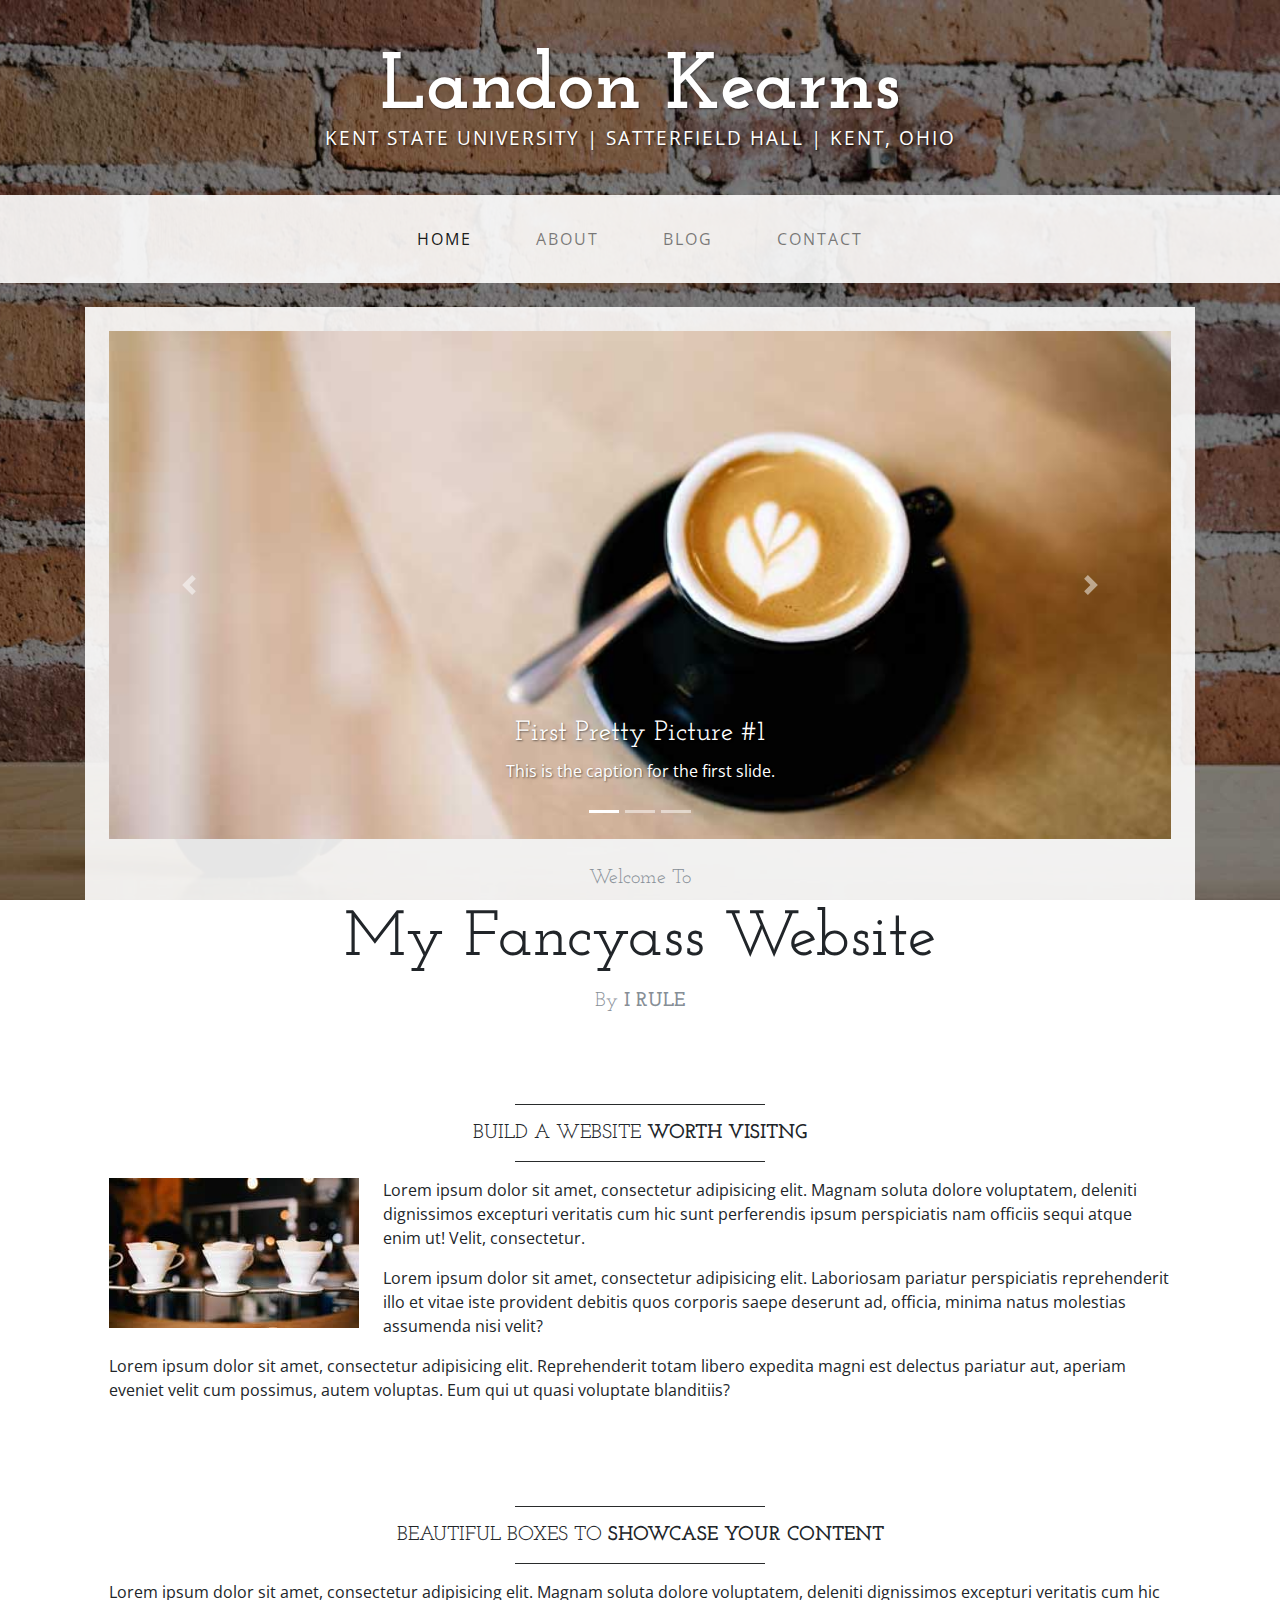
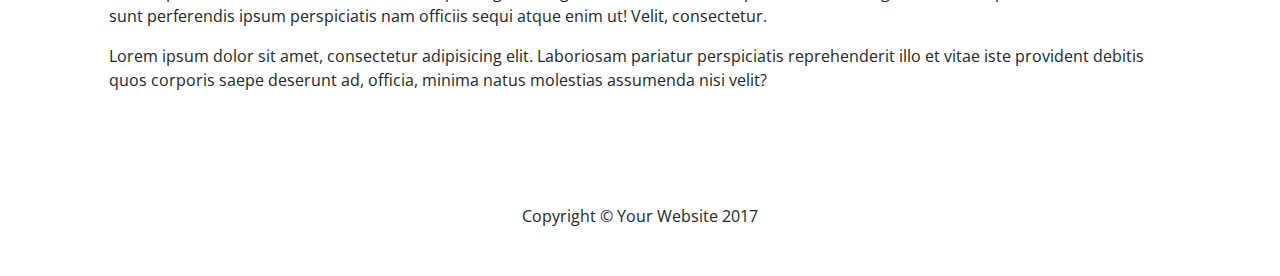
==== index_old.html @ a38dca8f "Rename index.html to index_old.html" ====
<!DOCTYPE html>
<html lang="en">

  <head>

    <meta charset="utf-8">
    <meta name="viewport" content="width=device-width, initial-scale=1, shrink-to-fit=no">
    <meta name="description" content="">
    <meta name="author" content="">

    <title>Business Casual - Start Bootstrap Theme</title>

    <!-- Bootstrap core CSS -->
    <link href="vendor/bootstrap/css/bootstrap.min.css" rel="stylesheet">

    <!-- Custom fonts for this template -->
    <link href="https://fonts.googleapis.com/css?family=Open+Sans:300italic,400italic,600italic,700italic,800italic,400,300,600,700,800" rel="stylesheet" type="text/css">
    <link href="https://fonts.googleapis.com/css?family=Josefin+Slab:100,300,400,600,700,100italic,300italic,400italic,600italic,700italic" rel="stylesheet" type="text/css">

    <!-- Custom styles for this template -->
    <link href="css/business-casual.css" rel="stylesheet">

  </head>

  <body>

    <div class="tagline-upper text-center text-heading text-shadow text-white mt-5 d-none d-lg-block">Landon Kearns</div>
    <div class="tagline-lower text-center text-expanded text-shadow text-uppercase text-white mb-5 d-none d-lg-block">Kent State University | Satterfield Hall | Kent, Ohio</div>

    <!-- Navigation -->
    <nav class="navbar navbar-expand-lg navbar-light bg-faded py-lg-4">
      <div class="container">
        <a class="navbar-brand text-uppercase text-expanded font-weight-bold d-lg-none" href="#">What I Do</a>
        <button class="navbar-toggler" type="button" data-toggle="collapse" data-target="#navbarResponsive" aria-controls="navbarResponsive" aria-expanded="false" aria-label="Toggle navigation">
          <span class="navbar-toggler-icon"></span>
        </button>
        <div class="collapse navbar-collapse" id="navbarResponsive">
          <ul class="navbar-nav mx-auto">
            <li class="nav-item active px-lg-4">
              <a class="nav-link text-uppercase text-expanded" href="index.html">Home
                <span class="sr-only">(current)</span>
              </a>
            </li>
            <li class="nav-item px-lg-4">
              <a class="nav-link text-uppercase text-expanded" href="about.html">About</a>
            </li>
            <li class="nav-item px-lg-4">
              <a class="nav-link text-uppercase text-expanded" href="blog.html">Blog</a>
            </li>
            <li class="nav-item px-lg-4">
              <a class="nav-link text-uppercase text-expanded" href="contact.html">Contact</a>
            </li>
          </ul>
        </div>
      </div>
    </nav>

    <div class="container">

      <div class="bg-faded p-4 my-4">
        <!-- Image Carousel -->
        <div id="carouselExampleIndicators" class="carousel slide" data-ride="carousel">
          <ol class="carousel-indicators">
            <li data-target="#carouselExampleIndicators" data-slide-to="0" class="active"></li>
            <li data-target="#carouselExampleIndicators" data-slide-to="1"></li>
            <li data-target="#carouselExampleIndicators" data-slide-to="2"></li>
          </ol>
          <div class="carousel-inner" role="listbox">
            <div class="carousel-item active">
              <img class="d-block img-fluid w-100" src="img/slide-1.jpg" alt="">
              <div class="carousel-caption d-none d-md-block">
                <h3 class="text-shadow">First Pretty Picture #1</h3>
                <p class="text-shadow">This is the caption for the first slide.</p>
              </div>
            </div>
            <div class="carousel-item">
              <img class="d-block img-fluid w-100" src="img/slide-2.jpg" alt="">
              <div class="carousel-caption d-none d-md-block">
                <h3 class="text-shadow">Pretty Picture #2</h3>
                <p class="text-shadow">This is the caption for the second slide.</p>
              </div>
            </div>
            <div class="carousel-item">
              <img class="d-block img-fluid w-100" src="img/slide-3.jpg" alt="">
              <div class="carousel-caption d-none d-md-block">
                <h3 class="text-shadow">Pretty Picture #3</h3>
                <p class="text-shadow">This is the caption for the third slide.</p>
              </div>
            </div>
          </div>
          <a class="carousel-control-prev" href="#carouselExampleIndicators" role="button" data-slide="prev">
            <span class="carousel-control-prev-icon" aria-hidden="true"></span>
            <span class="sr-only">Previous</span>
          </a>
          <a class="carousel-control-next" href="#carouselExampleIndicators" role="button" data-slide="next">
            <span class="carousel-control-next-icon" aria-hidden="true"></span>
            <span class="sr-only">Next</span>
          </a>
        </div>
        <!-- Welcome Message -->
        <div class="text-center mt-4">
          <div class="text-heading text-muted text-lg">Welcome To</div>
          <h1 class="my-2">My Fancyass Website</h1>
          <div class="text-heading text-muted text-lg">By
            <strong>I RULE</strong>
          </div>
        </div>
      </div>

      <div class="bg-faded p-4 my-4">
        <hr class="divider">
        <h2 class="text-center text-lg text-uppercase my-0">Build a website
          <strong>worth visitng</strong>
        </h2>
        <hr class="divider">
        <img class="img-fluid float-left mr-4 d-none d-lg-block" src="img/intro-pic.jpg" alt="">
        <p>Lorem ipsum dolor sit amet, consectetur adipisicing elit. Magnam soluta dolore voluptatem, deleniti dignissimos excepturi veritatis cum hic sunt perferendis ipsum perspiciatis nam officiis sequi atque enim ut! Velit, consectetur.</p>
        <p>Lorem ipsum dolor sit amet, consectetur adipisicing elit. Laboriosam pariatur perspiciatis reprehenderit illo et vitae iste provident debitis quos corporis saepe deserunt ad, officia, minima natus molestias assumenda nisi velit?</p>
        <p>Lorem ipsum dolor sit amet, consectetur adipisicing elit. Reprehenderit totam libero expedita magni est delectus pariatur aut, aperiam eveniet velit cum possimus, autem voluptas. Eum qui ut quasi voluptate blanditiis?</p>
      </div>

      <div class="bg-faded p-4 my-4">
        <hr class="divider">
        <h2 class="text-center text-lg text-uppercase my-0">Beautiful boxes to
          <strong>showcase your content</strong>
        </h2>
        <hr class="divider">
        <p>Lorem ipsum dolor sit amet, consectetur adipisicing elit. Magnam soluta dolore voluptatem, deleniti dignissimos excepturi veritatis cum hic sunt perferendis ipsum perspiciatis nam officiis sequi atque enim ut! Velit, consectetur.</p>
        <p>Lorem ipsum dolor sit amet, consectetur adipisicing elit. Laboriosam pariatur perspiciatis reprehenderit illo et vitae iste provident debitis quos corporis saepe deserunt ad, officia, minima natus molestias assumenda nisi velit?</p>
      </div>

    </div>
    <!-- /.container -->

    <footer class="bg-faded text-center py-5">
      <div class="container">
        <p class="m-0">Copyright &copy; Your Website 2017</p>
      </div>
    </footer>

    <!-- Bootstrap core JavaScript -->
    <script src="vendor/jquery/jquery.min.js"></script>
    <script src="vendor/bootstrap/js/bootstrap.bundle.min.js"></script>

  </body>

</html>
---- css/business-casual.css ----
/*!
 * Start Bootstrap - Business Casual (https://startbootstrap.com/template-overviews/business-casual)
 * Copyright 2013-2017 Start Bootstrap
 * Licensed under MIT (https://github.com/BlackrockDigital/startbootstrap-business-casual/blob/master/LICENSE)
 */

body {
  font-family: "Open Sans", Helvetica, Arial, sans-serif;
  background: url('../img/bg.jpg') no-repeat center center fixed;
  -webkit-background-size: cover;
  -moz-background-size: cover;
  background-size: cover;
  -o-background-size: cover;
}

h1, h2, h3, h4, h5, h6, .text-heading {
  font-family: "Josefin Slab", "Helvetica Neue", Helvetica, Arial, sans-serif;
}

h1 {
  font-size: 4rem;
}

.tagline-upper {
  font-size: 5rem;
  font-weight: 700;
  line-height: 1;
}

.tagline-lower {
  font-size: 1.2rem;
  line-height: 1;
}

.text-expanded {
  letter-spacing: 2px;
}

.text-shadow {
  text-shadow: 1px 1px 2px rgba(0, 0, 0, 0.5);
}

.text-lg {
  font-size: 1.25rem;
}

.bg-faded {
  background-color: rgba(255, 255, 255, 0.9);
}

.bg-overlay {
  background-color: rgba(0, 0, 0, 0.7);
}

hr.divider {
  border-color: #292b2c;
  max-width: 250px;
}

.map-container iframe {
  pointer-events: none;
}

.map-container iframe.clicked {
  pointer-events: auto;
}
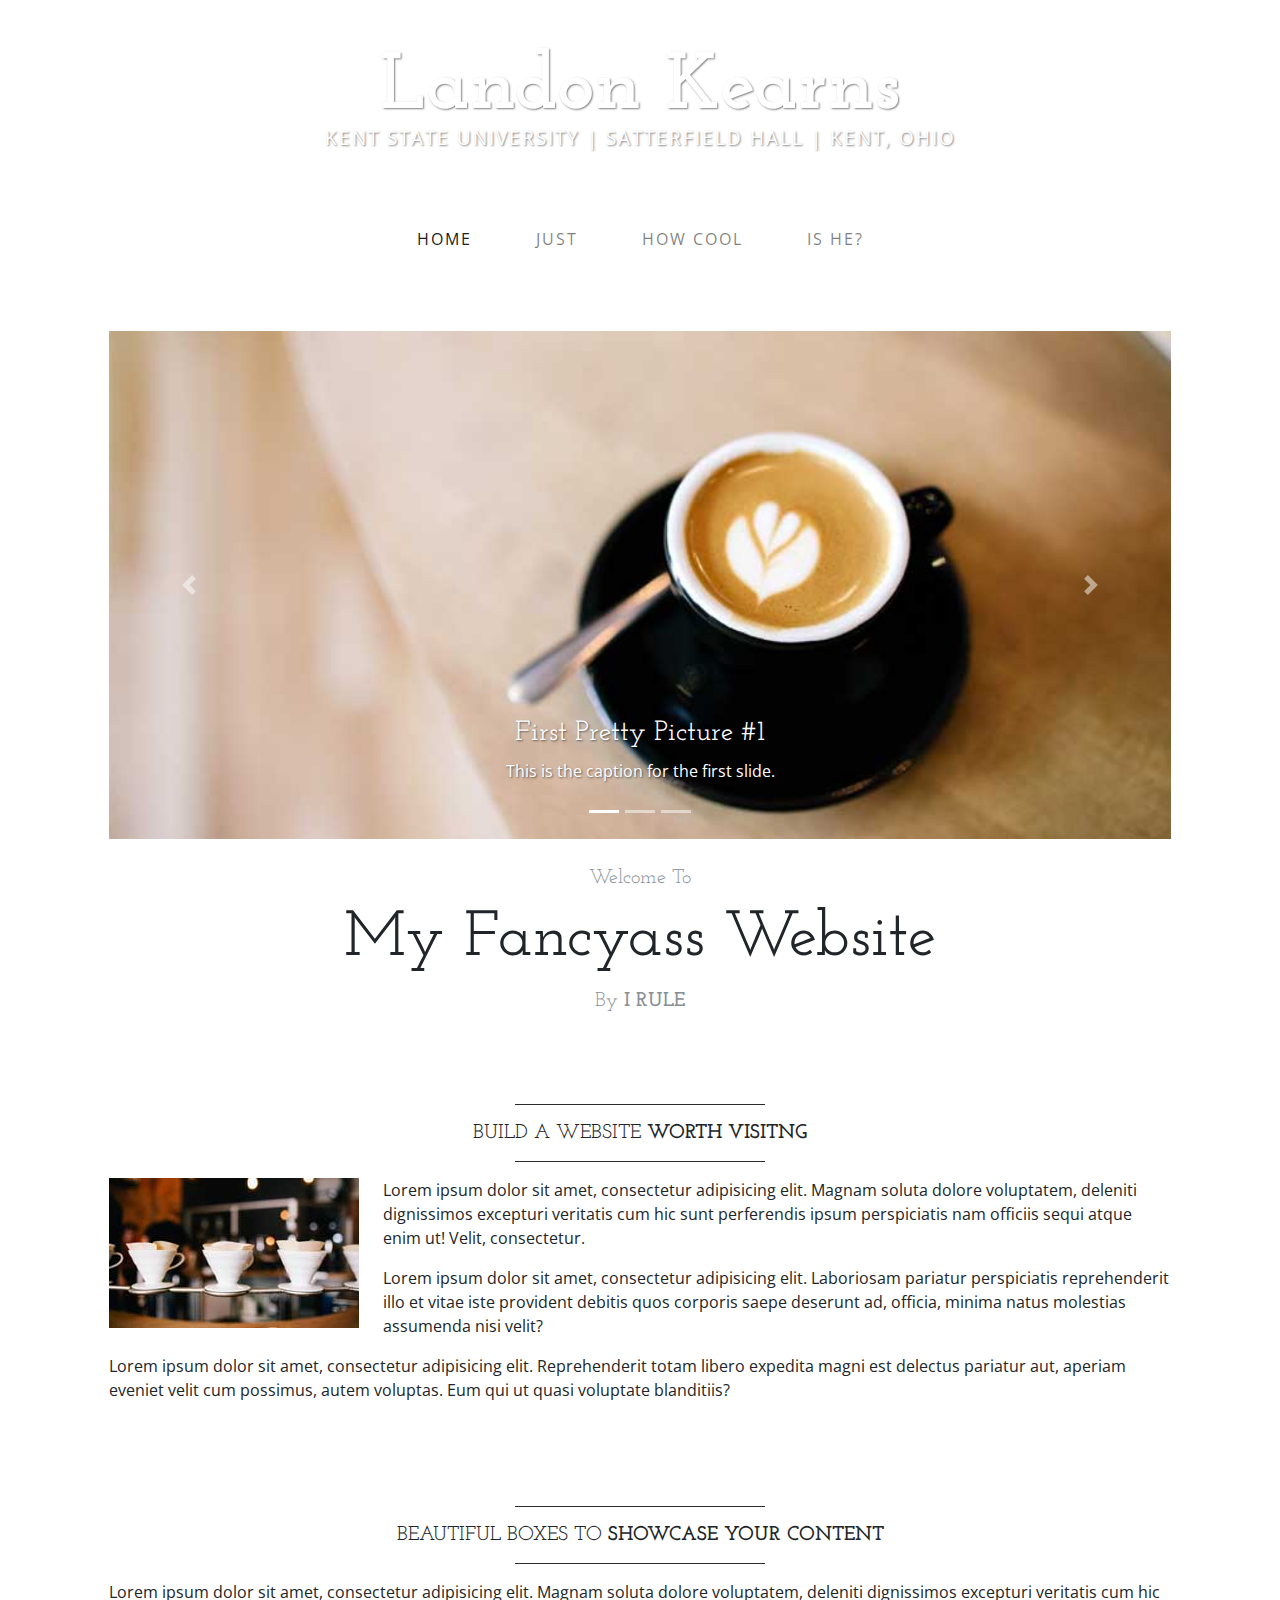
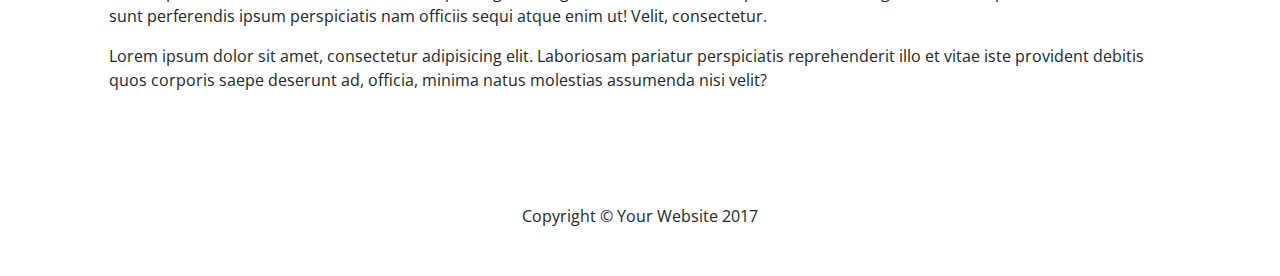
==== commit 6bf8f47c: "Rename index.html to index_old.html" ====
--- a/index_old.html
+++ b/index_old.html
@@ -42,13 +42,13 @@
               </a>
             </li>
             <li class="nav-item px-lg-4">
-              <a class="nav-link text-uppercase text-expanded" href="about.html">About</a>
+              <a class="nav-link text-uppercase text-expanded" href="about.html">Just</a>
             </li>
             <li class="nav-item px-lg-4">
-              <a class="nav-link text-uppercase text-expanded" href="blog.html">Blog</a>
+              <a class="nav-link text-uppercase text-expanded" href="blog.html">How Cool</a>
             </li>
             <li class="nav-item px-lg-4">
-              <a class="nav-link text-uppercase text-expanded" href="contact.html">Contact</a>
+              <a class="nav-link text-uppercase text-expanded" href="contact.html">Is He?</a>
             </li>
           </ul>
         </div>
--- a/css/business-casual.css
+++ b/css/business-casual.css
@@ -6,7 +6,7 @@
 
 body {
   font-family: "Open Sans", Helvetica, Arial, sans-serif;
-  background: url('../img/bg.jpg') no-repeat center center fixed;
+  background: url('') no-repeat center center fixed;
   -webkit-background-size: cover;
   -moz-background-size: cover;
   background-size: cover;
@@ -64,3 +64,9 @@
 .map-container iframe.clicked {
   pointer-events: auto;
 }
+video {display: none;}
+@media (min-width: 768px){
+video {
+    display: inline-block;
+    }
+}
